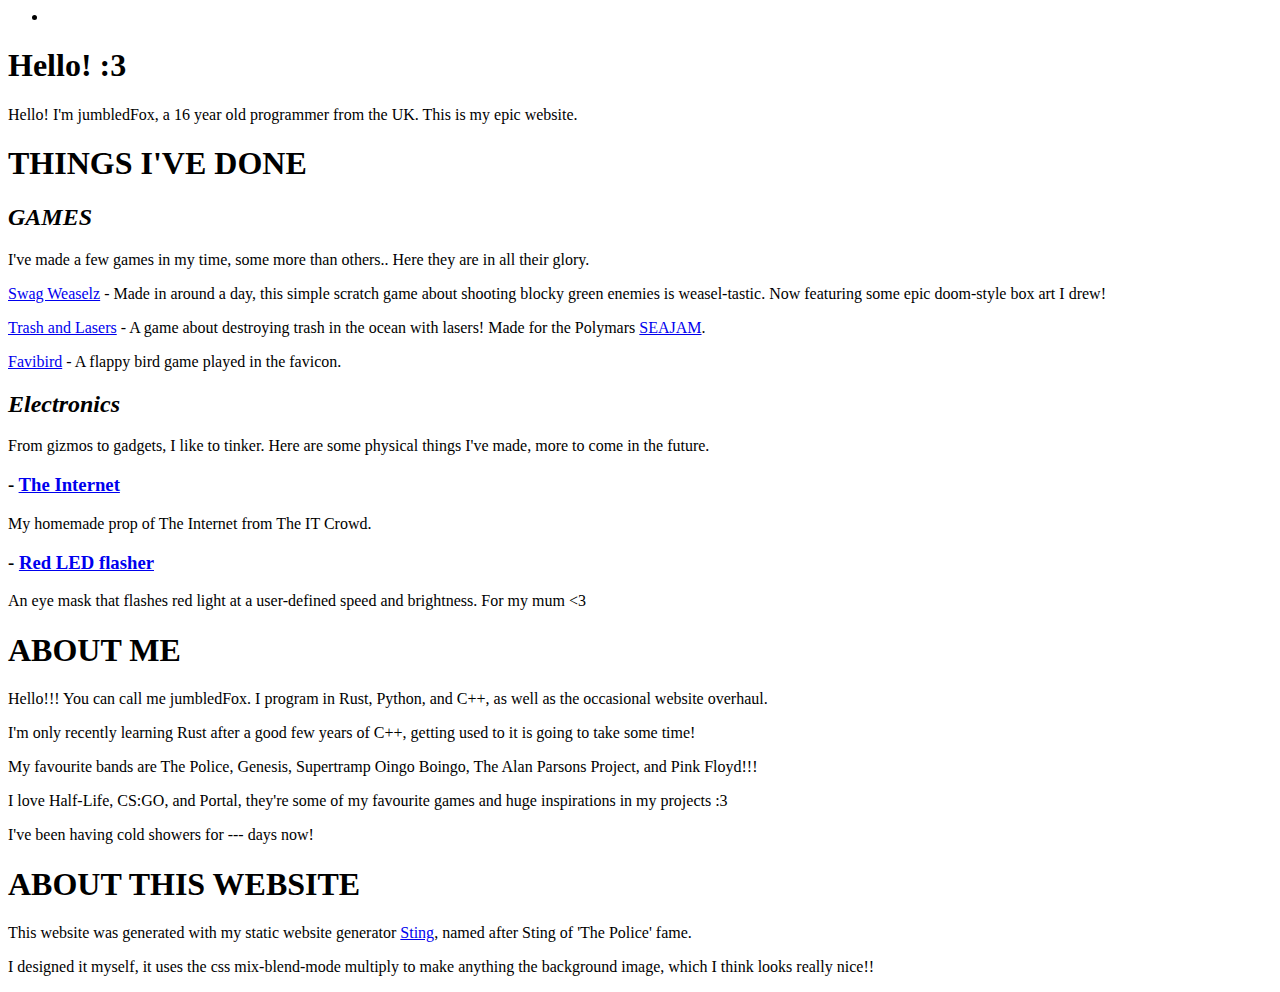
==== output/index.html @ 17fa6650 "A days worth of coding" ====
<html>
    <head>
        <title>jumbledFox's Website</title>
        <meta name="description" content="Welcome to my website!">
        <meta name="author" content="jumbledFox">
        <meta name="viewport" content="width=device-width, initial-scale=1.0">
        <link rel="stylesheet" href="F:/Data/Projects/jumbledFox.github.io/cutesy3/style.css">
        <style>
            :root {
                --grad: url("F:/Data/Projects/jumbledFox.github.io/cutesy3/images/gradients/rainbow.png");
            }
        </style>
    </head>
    <body>
        <div id="background"></div>
        <div id="all">
        <div id="checker"></div>
        <div id="topnav"><ul class="breadcrumb"><li>‎</li></ul>
</div>
        <div id="content">
            <div class="box">
<div class="title">
<h1>Hello! :3</h1>
</div><div class="body">
<p>Hello! I'm jumbledFox, a 16 year old programmer from the UK.
This is my epic website.</p>
</div></div>
<div class="box">
<div class="body">
<h1>THINGS I'VE DONE</h1>
<h2><em>GAMES</em></h2>
<p>I've made a few games in my time, some more than others.. Here they are in all their glory.</p>
<p><a href="/games/swag-weaselz">Swag Weaselz</a> - Made in around a day, this simple scratch game about shooting blocky green enemies is weasel-tastic. Now featuring some epic doom-style box art I drew!</p>
<p><a href="/games/trash-and-lasers">Trash and Lasers</a> -  A game about destroying trash in the ocean with lasers! Made for the Polymars <a href="https://itch.io/jam/seajam">SEAJAM</a>.</p>
<p><a href="/games/favibird">Favibird</a> - A flappy bird game played in the favicon.</p>
</div><div class="body">
<h2><em>Electronics</em></h2>
<p>From gizmos to gadgets, I like to tinker. Here are some physical things I've made, more to come in the future.</p>
<h3>- <a href="/other/the-internet">The Internet</a></h3>
<p>My homemade prop of The Internet from The IT Crowd.</p>
<h3>- <a href="/url">Red LED flasher</a></h3>
<p>An eye mask that flashes red light at a user-defined speed and brightness. For my mum &lt;3</p>
</div></div>
<div class="box">
<div class="body">
<h1>ABOUT ME</h1>
<p>Hello!!! You can call me jumbledFox. I program in Rust, Python, and C++, as well as the occasional website overhaul.</p>
<p>I'm only recently learning Rust after a good few years of C++, getting used to it is going to take some time!</p>
<p>My favourite bands are The Police, Genesis, Supertramp Oingo Boingo, The Alan Parsons Project, and Pink Floyd!!!</p>
<p>I love Half-Life, CS:GO, and Portal, they're some of my favourite games and huge inspirations in my projects :3</p>
<p>I've been having cold showers for <span id="coldshowers">---</span> days now!</p>
</div><div class="body">
<h1>ABOUT THIS WEBSITE</h1>
<p>This website was generated with my static website generator <a href="https://github.com/jumbledFox/Sting">Sting</a>, named after Sting of 'The Police' fame.</p>
<p>I designed it myself, it uses the css mix-blend-mode multiply to make anything the background image, which I think looks really nice!!</p>
</div></div>

        </div>
        </div>
    </body>
</html>
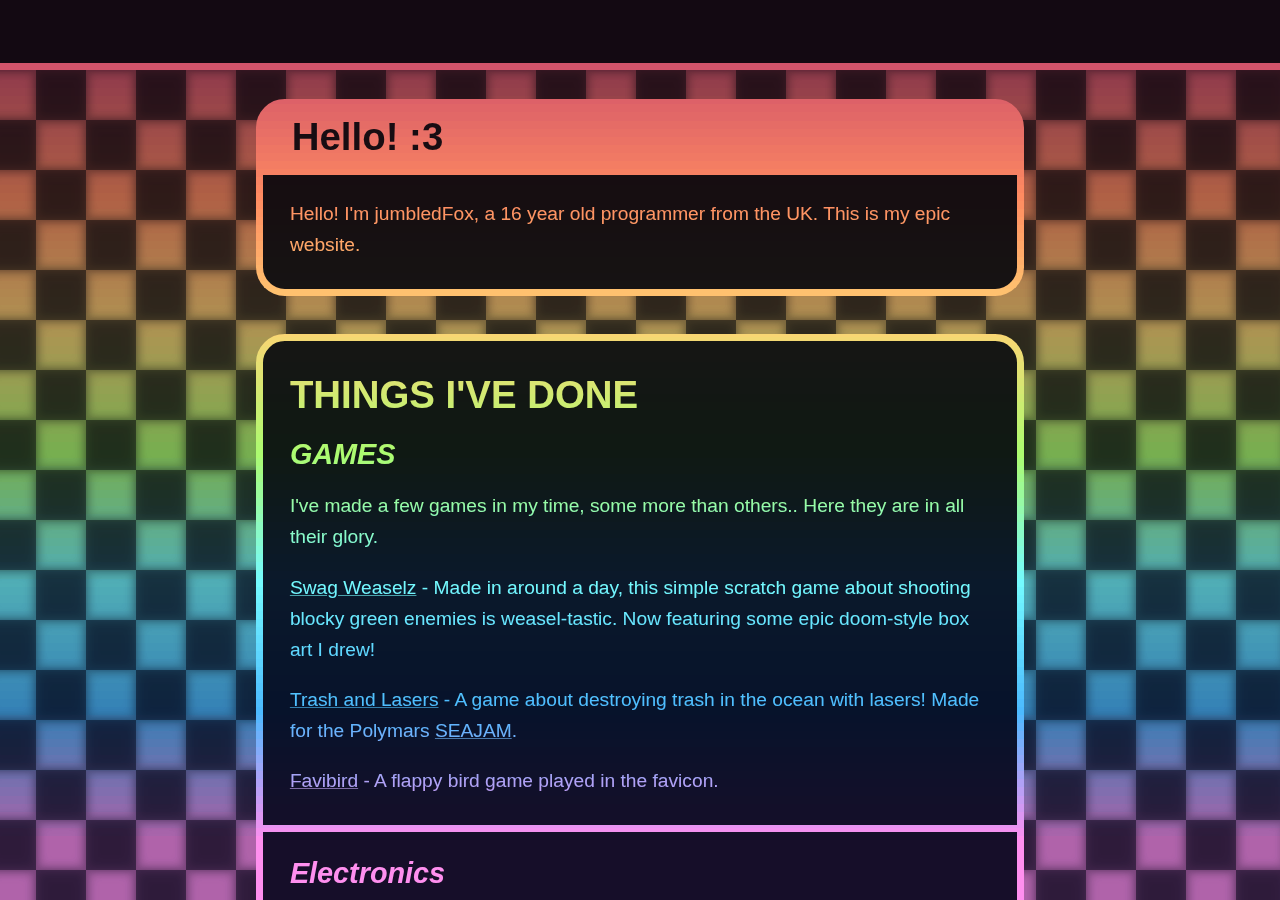
==== commit bcc83927: "Add local images and css" ====
--- a/output/index.html
+++ b/output/index.html
@@ -4,10 +4,10 @@
         <meta name="description" content="Welcome to my website!">
         <meta name="author" content="jumbledFox">
         <meta name="viewport" content="width=device-width, initial-scale=1.0">
-        <link rel="stylesheet" href="F:/Data/Projects/jumbledFox.github.io/cutesy3/style.css">
+        <link rel="stylesheet" href="/res/style.css">
         <style>
             :root {
-                --grad: url("F:/Data/Projects/jumbledFox.github.io/cutesy3/images/gradients/rainbow.png");
+                --grad: url("/res/images/gradients/rainbow.png");
             }
         </style>
     </head>
--- a/res/style.css
+++ b/res/style.css
@@ -0,0 +1,184 @@
+body {
+    margin : 0;
+    padding: 0;
+    overflow-x: hidden;
+    overflow-y: hidden;
+}
+
+:root {
+    --grad: url("images/gradients/rainbow.png");
+}
+
+h1, h2, h3 {
+    margin-top: .5em;
+    margin-bottom: -.25em;
+}
+
+div.box>:first-child {
+    border-top-left-radius: 1.5em;
+    border-top-right-radius: 1.5em;
+}
+div.box>:not(:first-child) { /*Remove top border of elements that aren't first so they connect easier*/
+    border-top: none !important;
+}
+div.box>:last-child {
+    border-bottom-left-radius: 1.5em;
+    border-bottom-right-radius: 1.5em;
+}
+
+img {
+    isolation: isolate;
+}
+
+#background {
+    background: var(--grad);
+    background-size: cover;
+    background-repeat:round;
+    width: 110%;
+    height: 100%;
+    position: fixed;
+    z-index: 0;
+    pointer-events: none;
+    mix-blend-mode: multiply;
+}
+
+#checker {
+    background-image: url("images/background.png");
+    background-position: left 36px top 20px;
+    width: 110%;
+    height: 100%;
+    position: fixed;
+    z-index: -1;
+}
+
+#all {
+    height: 100%;
+    overflow-y: scroll;
+}
+
+#content {
+    overflow-x: hidden;
+    margin:0em auto;
+    max-width:40em;
+    padding:0 .62em;
+    font:1.2em/1.62 sans-serif;
+}
+
+div.box { 
+    margin: 1.5em 0 2em 0;
+
+}
+
+div.box>.title h1 {
+    color: #1A1C2C;
+    margin: 0em 0em 0em .75em;
+    word-wrap:break-word;
+    font-weight: bold;
+}
+div.box>.title {
+
+    /*box-shadow: 15px 0 15px -4px #444, -15px 0 15px -4px #444, 0 -15px 15px -4px #444;*/
+
+    border: #fff solid 7px;
+
+    background-color: #fff;
+}
+div.box>.body {
+    padding: 0.2em 1.4em 1em 1.4em;
+    font-size: 1em;
+
+    /*box-shadow: 15px 0 15px -8px #444, -15px 0 15px -8px #444, 0 15px 15px -4px #444;*/
+    border: #fff solid 7px;
+
+    background-color: #1A1C2C;
+    background-color: #16192B;
+}
+div.box>.breadcrumbs>p {
+    margin-top: 0;
+    margin-bottom: 0;
+}
+div.box>.breadcrumbs {
+    padding-top: 0.3em;
+    padding-bottom: 0.3em;
+    border-radius: 20px;
+}
+
+ul.breadcrumb {
+    list-style: none;
+    margin-top: 0.5em;
+    padding: 0;
+    -webkit-user-select: none; /* Safari */        
+    -moz-user-select: none; /* Firefox */
+    -ms-user-select: none; /* IE10+/Edge */
+    user-select: none; /* Standard */
+}
+
+  
+#topnav {
+    overflow: hidden;
+    background-color: #16192B;
+    padding-left: 1em;
+    padding-top: .5em;
+    border-bottom: 7px #fff solid;
+}
+
+ul.breadcrumb> :last-child {
+    color:white;
+    -webkit-user-select:text; /* Safari */        
+    -moz-user-select: text; /* Firefox */
+    -ms-user-select: text; /* IE10+/Edge */
+    user-select: text; /* Standard */
+}
+  
+/* Display list items side by side */
+ul.breadcrumb li {
+    font:1.2em/1.62 sans-serif;
+    display: inline;
+}
+  
+/* Add a slash symbol (/) before/behind each list item */
+ul.breadcrumb li+li:before {
+    padding: 8px;
+    color: white;
+    content: "/\00a0";
+}
+  
+/* Add a color to all links inside the list */
+a, a:visited {
+    color: white;
+    text-decoration: underline;
+    text-decoration-color: #aaa;
+}
+  
+/* Add a color on mouse-over */
+a:hover {
+    color: white;
+    text-decoration: underline;
+}
+
+
+.box>.body>*:not(.passthrough) {
+    color:white;
+}
+
+.body>:last-child {
+    margin-bottom: 0.5em;
+}
+
+.imgborder {
+    box-shadow: 0 0 6px 6px #777;
+    display: inline-block;
+}
+
+.container {
+    display: flex;
+  }
+.container_box {
+    flex: 1;
+    display: flex;
+    justify-content: center;
+  }
+  
+.container_box:first-child > span { margin-left: auto; margin-right: 0;}
+  
+.container_box:last-child  > span { margin-right: auto; margin-left: 0; }
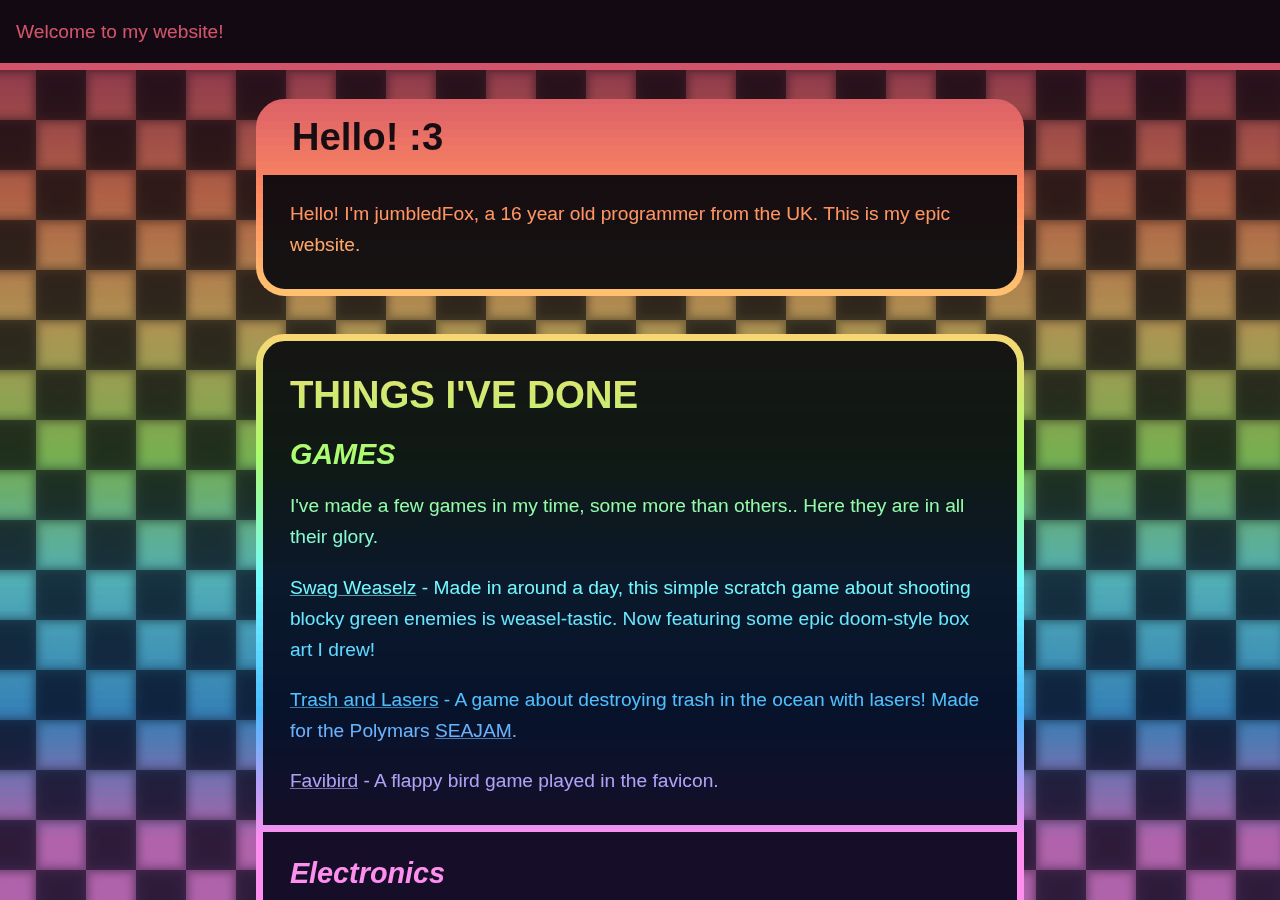
==== commit a2bfea1f: "Finish... :3" ====
--- a/output/index.html
+++ b/output/index.html
@@ -1,7 +1,7 @@
 <html>
     <head>
-        <title>jumbledFox's Website</title>
-        <meta name="description" content="Welcome to my website!">
+        <title>Home</title>
+        <meta name="description" content="This is my website, home to projects and programs, and some of them work!">
         <meta name="author" content="jumbledFox">
         <meta name="viewport" content="width=device-width, initial-scale=1.0">
         <link rel="stylesheet" href="/res/style.css">
@@ -15,7 +15,7 @@
         <div id="background"></div>
         <div id="all">
         <div id="checker"></div>
-        <div id="topnav"><ul class="breadcrumb"><li>‎</li></ul>
+        <div id="topnav"><ul class="breadcrumb"><li>Welcome to my website!</li></ul>
 </div>
         <div id="content">
             <div class="box">
@@ -30,16 +30,16 @@
 <h1>THINGS I'VE DONE</h1>
 <h2><em>GAMES</em></h2>
 <p>I've made a few games in my time, some more than others.. Here they are in all their glory.</p>
-<p><a href="/games/swag-weaselz">Swag Weaselz</a> - Made in around a day, this simple scratch game about shooting blocky green enemies is weasel-tastic. Now featuring some epic doom-style box art I drew!</p>
-<p><a href="/games/trash-and-lasers">Trash and Lasers</a> -  A game about destroying trash in the ocean with lasers! Made for the Polymars <a href="https://itch.io/jam/seajam">SEAJAM</a>.</p>
-<p><a href="/games/favibird">Favibird</a> - A flappy bird game played in the favicon.</p>
+<p><a href="/output/games/swag-weaselz">Swag Weaselz</a> - Made in around a day, this simple scratch game about shooting blocky green enemies is weasel-tastic. Now featuring some epic doom-style box art I drew!</p>
+<p><a href="/output/games/trash-and-lasers">Trash and Lasers</a> -  A game about destroying trash in the ocean with lasers! Made for the Polymars <a href="https://itch.io/jam/seajam">SEAJAM</a>.</p>
+<p><a href="output/games/favibird">Favibird</a> - A flappy bird game played in the favicon.</p>
 </div><div class="body">
 <h2><em>Electronics</em></h2>
 <p>From gizmos to gadgets, I like to tinker. Here are some physical things I've made, more to come in the future.</p>
-<h3>- <a href="/other/the-internet">The Internet</a></h3>
+<h3>- <a href="/output/projects/the-internet">The Internet</a></h3>
 <p>My homemade prop of The Internet from The IT Crowd.</p>
-<h3>- <a href="/url">Red LED flasher</a></h3>
-<p>An eye mask that flashes red light at a user-defined speed and brightness. For my mum &lt;3</p>
+<h3>- <a href="/output/projects/led-flashing-light-mask">LED Flashing Light Mask</a></h3>
+<p>An eye mask that flashes red light at a user-defined speed and brightness. Made for my mum</p>
 </div></div>
 <div class="box">
 <div class="body">
--- a/res/style.css
+++ b/res/style.css
@@ -28,6 +28,10 @@
 
 img {
     isolation: isolate;
+    width: 100%;
+    display: block;
+    margin-left: auto;
+    margin-right: auto;
 }
 
 #background {
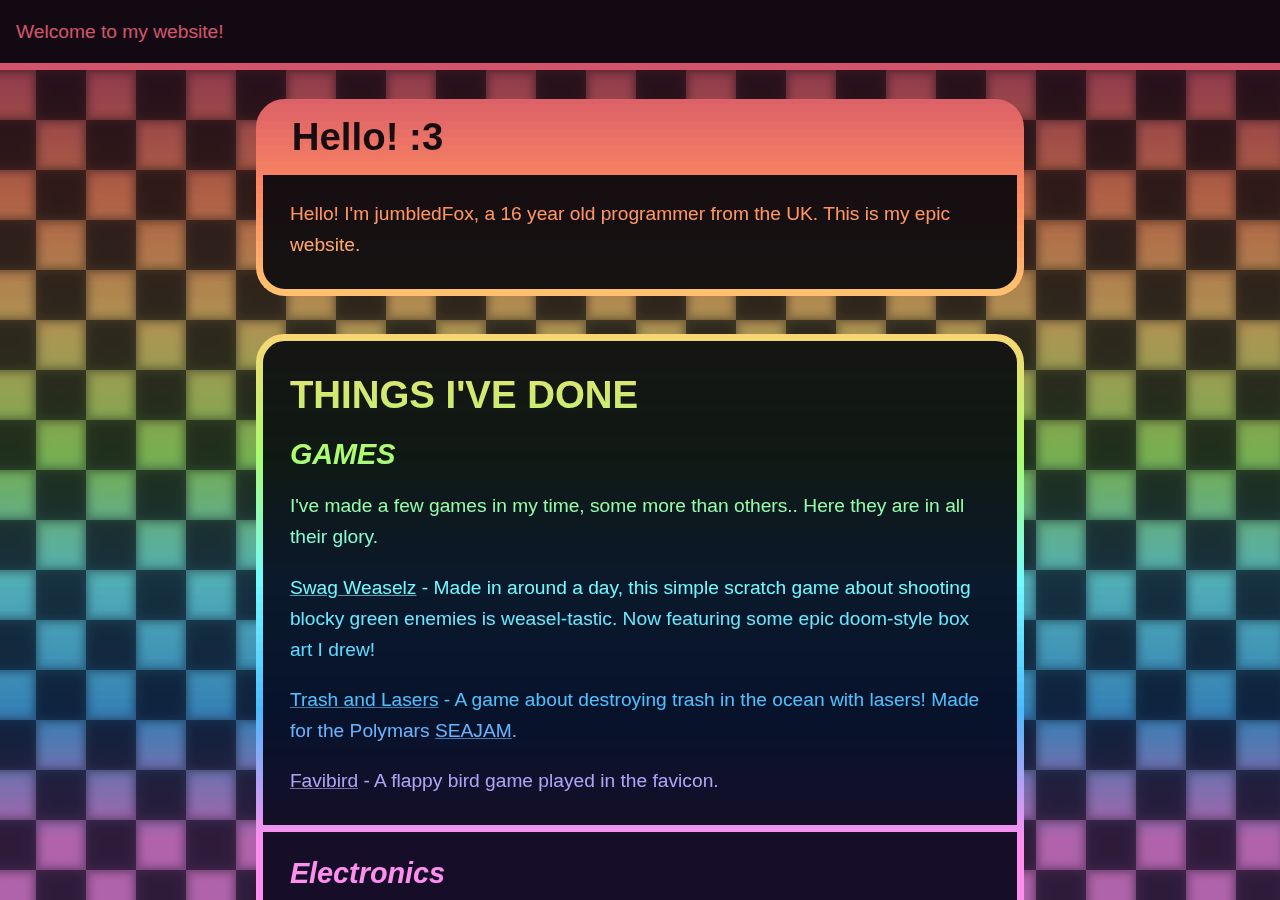
==== commit ad9cd63c: "games, projects, fix code" ====
--- a/output/index.html
+++ b/output/index.html
@@ -4,6 +4,7 @@
         <meta name="description" content="This is my website, home to projects and programs, and some of them work!">
         <meta name="author" content="jumbledFox">
         <meta name="viewport" content="width=device-width, initial-scale=1.0">
+        <link id="favicon" rel="icon" type="image/png" href="/res/images/rainbow.png">
         <link rel="stylesheet" href="/res/style.css">
         <style>
             :root {
@@ -30,25 +31,40 @@
 <h1>THINGS I'VE DONE</h1>
 <h2><em>GAMES</em></h2>
 <p>I've made a few games in my time, some more than others.. Here they are in all their glory.</p>
-<p><a href="/output/games/swag-weaselz">Swag Weaselz</a> - Made in around a day, this simple scratch game about shooting blocky green enemies is weasel-tastic. Now featuring some epic doom-style box art I drew!</p>
-<p><a href="/output/games/trash-and-lasers">Trash and Lasers</a> -  A game about destroying trash in the ocean with lasers! Made for the Polymars <a href="https://itch.io/jam/seajam">SEAJAM</a>.</p>
-<p><a href="output/games/favibird">Favibird</a> - A flappy bird game played in the favicon.</p>
+<p><a href="/games/swag-weaselz">Swag Weaselz</a> - Made in around a day, this simple scratch game about shooting blocky green enemies is weasel-tastic. Now featuring some epic doom-style box art I drew!</p>
+<p><a href="/games/trash-and-lasers">Trash and Lasers</a> -  A game about destroying trash in the ocean with lasers! Made for the Polymars <a href="https://itch.io/jam/seajam">SEAJAM</a>.</p>
+<p><a href="/games/favibird">Favibird</a> - A flappy bird game played in the favicon.</p>
 </div><div class="body">
 <h2><em>Electronics</em></h2>
 <p>From gizmos to gadgets, I like to tinker. Here are some physical things I've made, more to come in the future.</p>
-<h3>- <a href="/output/projects/the-internet">The Internet</a></h3>
-<p>My homemade prop of The Internet from The IT Crowd.</p>
-<h3>- <a href="/output/projects/led-flashing-light-mask">LED Flashing Light Mask</a></h3>
-<p>An eye mask that flashes red light at a user-defined speed and brightness. Made for my mum</p>
+<p><a href="/projects/the-internet">The Internet</a> - My homemade prop of The Internet from The IT Crowd.</p>
+<p><a href="/projects/led-flashing-light-mask">LED Flashing Light Mask</a> - An eye mask that flashes red light at a user-defined speed and brightness. Made for my mum</p>
+<h2><em>Other various projects</em></h2>
+<p><a href="/projects/jumbledfont">jumbledFont</a> - A neat pixely font I made a while ago.</p>
 </div></div>
 <div class="box">
 <div class="body">
 <h1>ABOUT ME</h1>
 <p>Hello!!! You can call me jumbledFox. I program in Rust, Python, and C++, as well as the occasional website overhaul.</p>
 <p>I'm only recently learning Rust after a good few years of C++, getting used to it is going to take some time!</p>
-<p>My favourite bands are The Police, Genesis, Supertramp Oingo Boingo, The Alan Parsons Project, and Pink Floyd!!!</p>
+<p>My favourite bands are probably The Police and Genesis currently, however recently I've been getting into artists like 100 gecs, and I really love them!!!!</p>
 <p>I love Half-Life, CS:GO, and Portal, they're some of my favourite games and huge inspirations in my projects :3</p>
-<p>I've been having cold showers for <span id="coldshowers">---</span> days now!</p>
+<p>I've been having cold showers for <span id="coldshowers">---</span> days now</p>
+<script>
+document.addEventListener("DOMContentLoaded", () => {
+    // Live cold shower update
+    var date1 = new Date("10/22/2021");
+    var date2 = new Date();
+
+    var Difference_In_Time = date2.getTime() - date1.getTime();
+
+    var Difference_In_Days = Difference_In_Time / (1000 * 3600 * 24);
+
+    document.getElementById("coldshowers").innerHTML = Math.floor(Difference_In_Days) + " days";
+});
+</script>
+<p>My discord is <r>jumbledFox#7214</r>, feel free to add me!</p>
+<p><a href="https://github.com/jumbledFox">Github</a></p>
 </div><div class="body">
 <h1>ABOUT THIS WEBSITE</h1>
 <p>This website was generated with my static website generator <a href="https://github.com/jumbledFox/Sting">Sting</a>, named after Sting of 'The Police' fame.</p>
